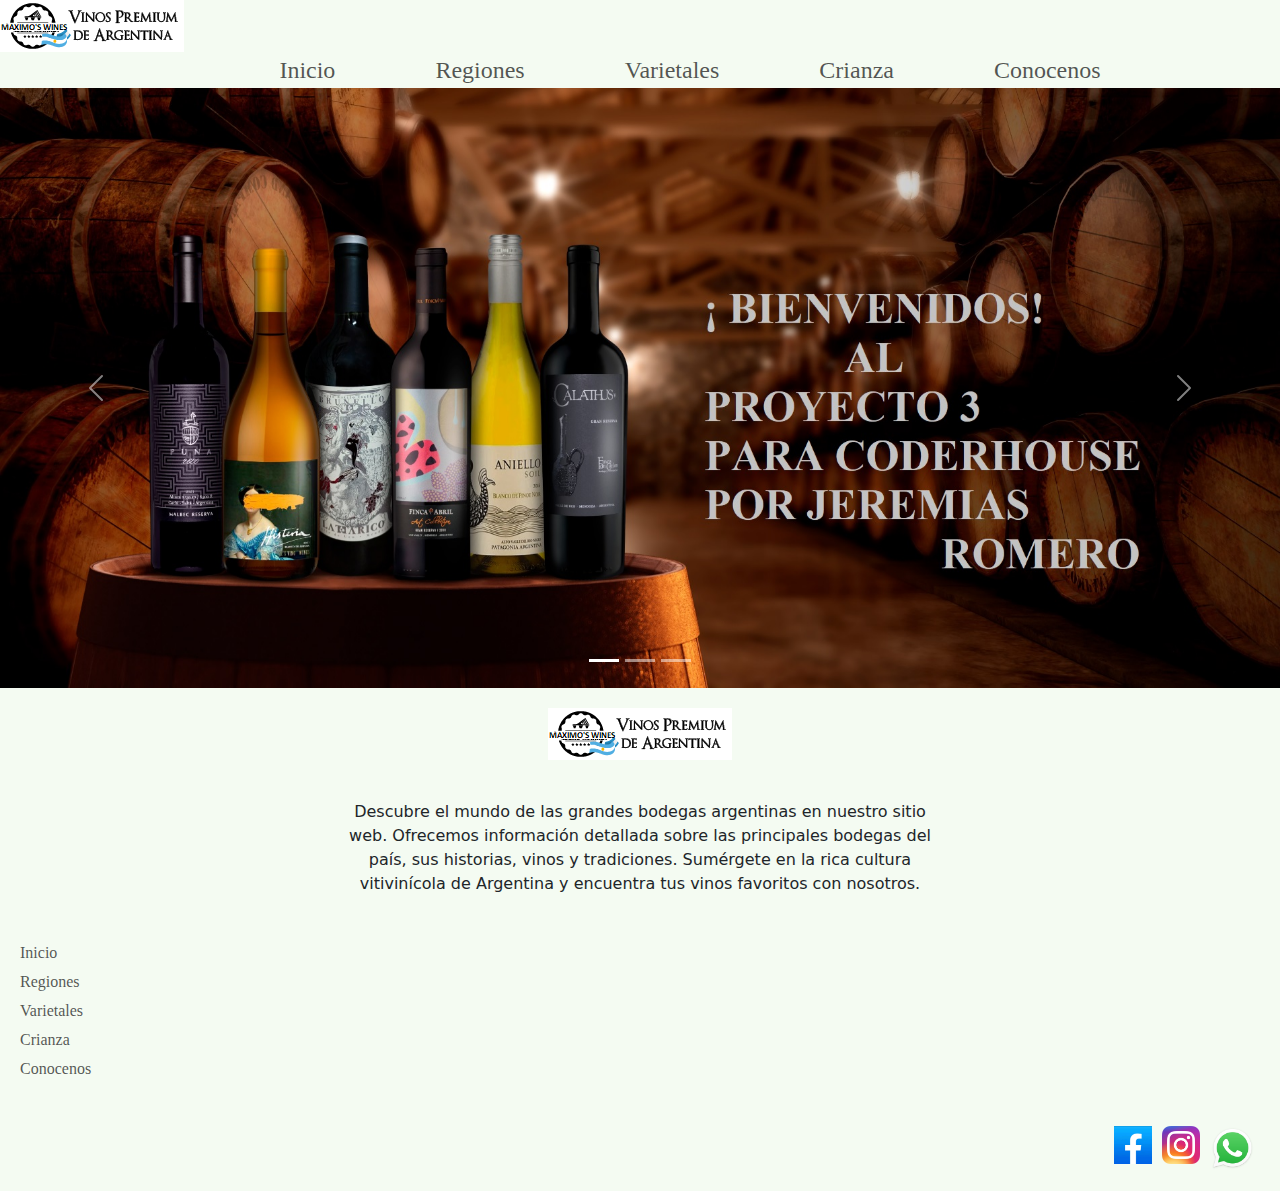
==== index.html @ cdd923b2 "Se le agrega sass al proyecto" ====
<!DOCTYPE html>
<html lang="en">

<head>
    <meta charset="utf-8">
    <meta name="viewport" content="width=device-width, initial-scale=1">
    <title>Maximo's Wines</title>
    <link rel="stylesheet" href="css/style.css">
    <link href="https://cdn.jsdelivr.net/npm/bootstrap@5.3.3/dist/css/bootstrap.min.css" rel="stylesheet"
        integrity="sha384-QWTKZyjpPEjISv5WaRU9OFeRpok6YctnYmDr5pNlyT2bRjXh0JMhjY6hW+ALEwIH" crossorigin="anonymous">
</head>

<body class="conteiner-maximo">
    <header>
        <a href="index.html"><img src="img/logo-maximos-wine_s-terminado.png" alt="logo-maximos-wine"></a>
        <nav>
            <ul class="conteiner-menu">
                <li class="inicio"><a href="index.html">Inicio</a></li>
                <li class="regiones"><a href="html/regiones.html">Regiones</a></li>
                <li class="varietales"><a href="html/varietales.html">Varietales</a></li>
                <li class="crianza"><a href="html/crianza.html">Crianza</a></li>
                <li class="conocenos"><a href="html/conocenos.html">Conocenos</a></li>
            </ul>
        </nav>
    </header>
    <main>
        <section>
            <div id="carouselExampleIndicators" class="carousel slide">
                <div class="carousel-indicators">
                    <button type="button" data-bs-target="#carouselExampleIndicators" data-bs-slide-to="0"
                        class="active" aria-current="true" aria-label="Slide 1"></button>
                    <button type="button" data-bs-target="#carouselExampleIndicators" data-bs-slide-to="1"
                        aria-label="Slide 2"></button>
                    <button type="button" data-bs-target="#carouselExampleIndicators" data-bs-slide-to="2"
                        aria-label="Slide 3"></button>
                </div>
                <div class="carousel-inner">
                    <div class="carousel-item active">
                        <img src="img/slide-3.jpg" class="d-block w-100" alt="slide-3">
                    </div>
                    <div class="carousel-item">
                        <img src="img/banner2-carrusel.jpg" class="d-block w-100" alt="slide-2">
                    </div>
                    <div class="carousel-item">
                        <img src="img/maderomarket-slide-2.jpg" class="d-block w-100" alt="slide-2">
                    </div>
                </div>
                <button class="carousel-control-prev" type="button" data-bs-target="#carouselExampleIndicators"
                    data-bs-slide="prev">
                    <span class="carousel-control-prev-icon" aria-hidden="true"></span>
                    <span class="visually-hidden">Previous</span>
                </button>
                <button class="carousel-control-next" type="button" data-bs-target="#carouselExampleIndicators"
                    data-bs-slide="next">
                    <span class="carousel-control-next-icon" aria-hidden="true"></span>
                    <span class="visually-hidden">Next</span>
                </button>
            </div>
        </section>
    </main>
    
    <footer>
        <a href="index.html"><img src="img/logo-maximos-wine_s-terminado.png" alt="logo-maximos-wine"
                class="footer-logo"></a>
        <p class="parrafo-footer">
            Descubre el mundo de las grandes bodegas argentinas en nuestro sitio web. Ofrecemos información detallada
            sobre las principales bodegas del país, sus historias, vinos y tradiciones. Sumérgete en la rica cultura
            vitivinícola de Argentina y encuentra tus vinos favoritos con nosotros.
        </p>
        <ul>
            <li><a href="index.html">Inicio</a></li>
            <li><a href="html/regiones.html">Regiones</a></li>
            <li><a href="html/varietales.html">Varietales</a></li>
            <li><a href="#">Crianza</a></li>
            <li><a href="#">Conocenos</a></li>
        </ul>
        <div class="social-icons">
            <a href="https://www.facebook.com/?locale=es_LA" target="_blank"><img src="img/Logo_de_Facebook.png"
                    alt="logo_de_facebook" width="38" height="38"></a>
            <a href="https://www.instagram.com/" target="_blank"><img src="img/Instagram-logo.png" alt="logo-instagram"
                    width="38" height="38"></a>
            <a href="https://web.whatsapp.com/" target="_blank"><img src="img/WhatsApp_icon.png.png" alt="logo-wsp"
                    width="45" height="45"></a>
        </div>
    </footer>



    <script src="https://cdn.jsdelivr.net/npm/bootstrap@5.3.3/dist/js/bootstrap.bundle.min.js"
        integrity="sha384-YvpcrYf0tY3lHB60NNkmXc5s9fDVZLESaAA55NDzOxhy9GkcIdslK1eN7N6jIeHz" crossorigin="anonymous">
    </script>
</body>

</html>
---- css/style.css ----
header {
  background-color: rgba(243, 250, 240, 0.897);
  border: none;
  padding: 0;
  margin: 0;
}
header nav ul {
  list-style: none;
  padding: 0;
  margin: 0;
  display: flex;
  justify-content: center;
  flex-wrap: wrap;
}
header nav ul li {
  margin-right: 0;
}
header nav ul li a {
  text-decoration: none;
  font-family: "Times New Roman", Times, serif;
  color: rgba(0, 0, 0, 0.678);
  font-size: x-large;
  padding-right: 100px;
}

footer {
  background-color: rgba(243, 250, 240, 0.897);
  padding: 20px;
  display: flex;
  flex-direction: column;
  align-items: center;
  text-align: center;
}
footer .footer-logo {
  margin-bottom: 20px;
}
footer .parrafo-footer {
  max-width: 600px;
  margin: 20px auto;
  font-size: 1rem;
}
footer ul {
  list-style: none;
  padding: 0;
  margin: 20px 0;
  text-align: left;
  align-self: flex-start;
}
footer ul li {
  margin: 5px 0;
}
footer ul li a {
  text-decoration: none;
  font-family: "Times New Roman", Times, serif;
  color: rgba(0, 0, 0, 0.678);
  font-size: 1rem;
}
footer .social-icons {
  display: flex;
  justify-content: flex-end;
  width: 100%;
  margin-top: 20px;
}
footer .social-icons a {
  margin: 0 5px;
}

@media (max-width: 1024px) {
  .inicio {
    padding-left: 300px;
  }
  nav ul li a {
    font-size: large;
  }
}
@media (max-width: 768px) {
  nav ul {
    flex-direction: column;
    align-items: center;
  }
  nav ul li {
    margin-right: 0;
    margin-bottom: 10px;
  }
  nav ul li a {
    font-size: medium;
  }
  .inicio {
    padding-left: 0;
  }
  footer ul {
    align-self: center;
    text-align: center;
  }
  footer .social-icons {
    justify-content: center;
  }
}
@media (max-width: 480px) {
  nav ul li a {
    font-size: small;
  }
  footer ul {
    text-align: center;
  }
  footer ul li {
    margin: 5px 0;
  }
  footer p {
    font-size: 0.875rem;
  }
  footer .social-icons a {
    margin: 5px 5px;
  }
}
.h1-conocenos {
  background-color: #000000;
  color: white;
  padding: 10px;
  border-radius: 5px;
  text-align: center;
}

.d-flex {
  display: flex;
  align-items: center;
}

.img-maximo-jere {
  max-width: 100%;
  height: auto;
}

.parrafo-derecha-img {
  margin-left: 20px;
  color: rgb(0, 0, 0);
  font-family: "Times New Roman", Times, serif;
  font-size: xx-large;
}
@media (max-width: 1200px) {
  .parrafo-derecha-img {
    font-size: x-large;
    margin-left: 15px;
  }
}
@media (max-width: 992px) {
  .parrafo-derecha-img {
    font-size: large;
    margin-left: 0;
    margin-top: 10px;
  }
}
@media (max-width: 768px) {
  .parrafo-derecha-img {
    font-size: medium;
    margin-top: 5px;
  }
}
@media (max-width: 576px) {
  .parrafo-derecha-img {
    font-size: small;
  }
}

@media (max-width: 1200px) {
  .main-crianza .h1-crianza {
    padding-top: 80px;
    padding-left: 50px;
    font-size: 2.5rem;
  }
  .main-crianza .grid-container {
    grid-template-columns: 1fr;
    padding-left: 50px;
  }
  .main-crianza .parrafo-crianza {
    font-size: medium;
  }
}
@media (max-width: 768px) {
  .main-crianza .h1-crianza {
    padding-top: 60px;
    padding-left: 20px;
    font-size: 2rem;
  }
  .main-crianza .grid-container {
    grid-template-columns: 1fr;
    padding-left: 20px;
    padding-right: 20px;
  }
  .main-crianza .parrafo-crianza {
    font-size: small;
  }
}
@media (max-width: 480px) {
  .main-crianza .h1-crianza {
    padding-top: 40px;
    padding-left: 10px;
    font-size: 1.5rem;
  }
  .main-crianza .grid-container {
    padding-left: 10px;
    padding-right: 10px;
  }
  .main-crianza .parrafo-crianza {
    font-size: smaller;
  }
}
body {
  background-color: rgba(243, 250, 240, 0.897);
}

.inicio {
  padding-left: 200px;
}

main .info-conteiner {
  background-color: rgba(243, 250, 240, 0.897);
}
main .info-conteiner .parrafo-regiones {
  text-align: center;
  font-family: "Times New Roman", Times, serif;
  font-size: large;
}
main .info-conteiner .card-body {
  background-color: #d5f0d5;
}

.varietales-container {
  background-color: rgba(243, 250, 240, 0.897);
}
.varietales-container .varietales-h1 {
  font-family: "Times New Roman", Times, serif;
  text-align: center;
  font-size: normal;
}
.varietales-container .parrafo-varietales {
  font-family: "Times New Roman", Times, serif;
  text-align: center;
  font-size: x-large;
}
.varietales-container .varietales-h2 {
  font-family: "Times New Roman", Times, serif;
  text-align: center;
  font-size: normal;
  color: rgb(54, 0, 0);
}

.main-crianza {
  background-image: url("../img/Vista superior de la botella de vino con fondo de pizarra _ Foto Premium.jpg");
  background-size: cover;
  background-position: center;
  background-repeat: no-repeat;
  min-height: 100vh;
}
.main-crianza .h1-crianza {
  font-family: "Times New Roman", Times, serif;
  color: rgba(240, 248, 255, 0.589);
  padding-top: 100px;
  padding-left: 100px;
}
.main-crianza .parrafo-crianza {
  color: antiquewhite;
  font-family: "Times New Roman", Times, serif;
  font-size: large;
}
.main-crianza .grid-container {
  display: grid;
  grid-template-columns: 1fr 2fr 1fr;
  justify-items: center;
  padding-left: 100px;
}

.conteiner-conocenos {
  background-color: rgba(243, 250, 240, 0.897);
}
.conteiner-conocenos .h1-conocenos {
  background-color: #000000;
  color: white;
  padding: 10px;
  border-radius: 5px;
  text-align: center;
}
.conteiner-conocenos .d-flex {
  display: flex;
  align-items: center;
}
.conteiner-conocenos .img-maximo-jere {
  max-width: 100%;
  height: auto;
}
.conteiner-conocenos .parrafo-derecha-img {
  margin-left: 20px;
  color: rgb(0, 0, 0);
  font-family: "Times New Roman", Times, serif;
  font-size: xx-large;
}

/*# sourceMappingURL=style.css.map */
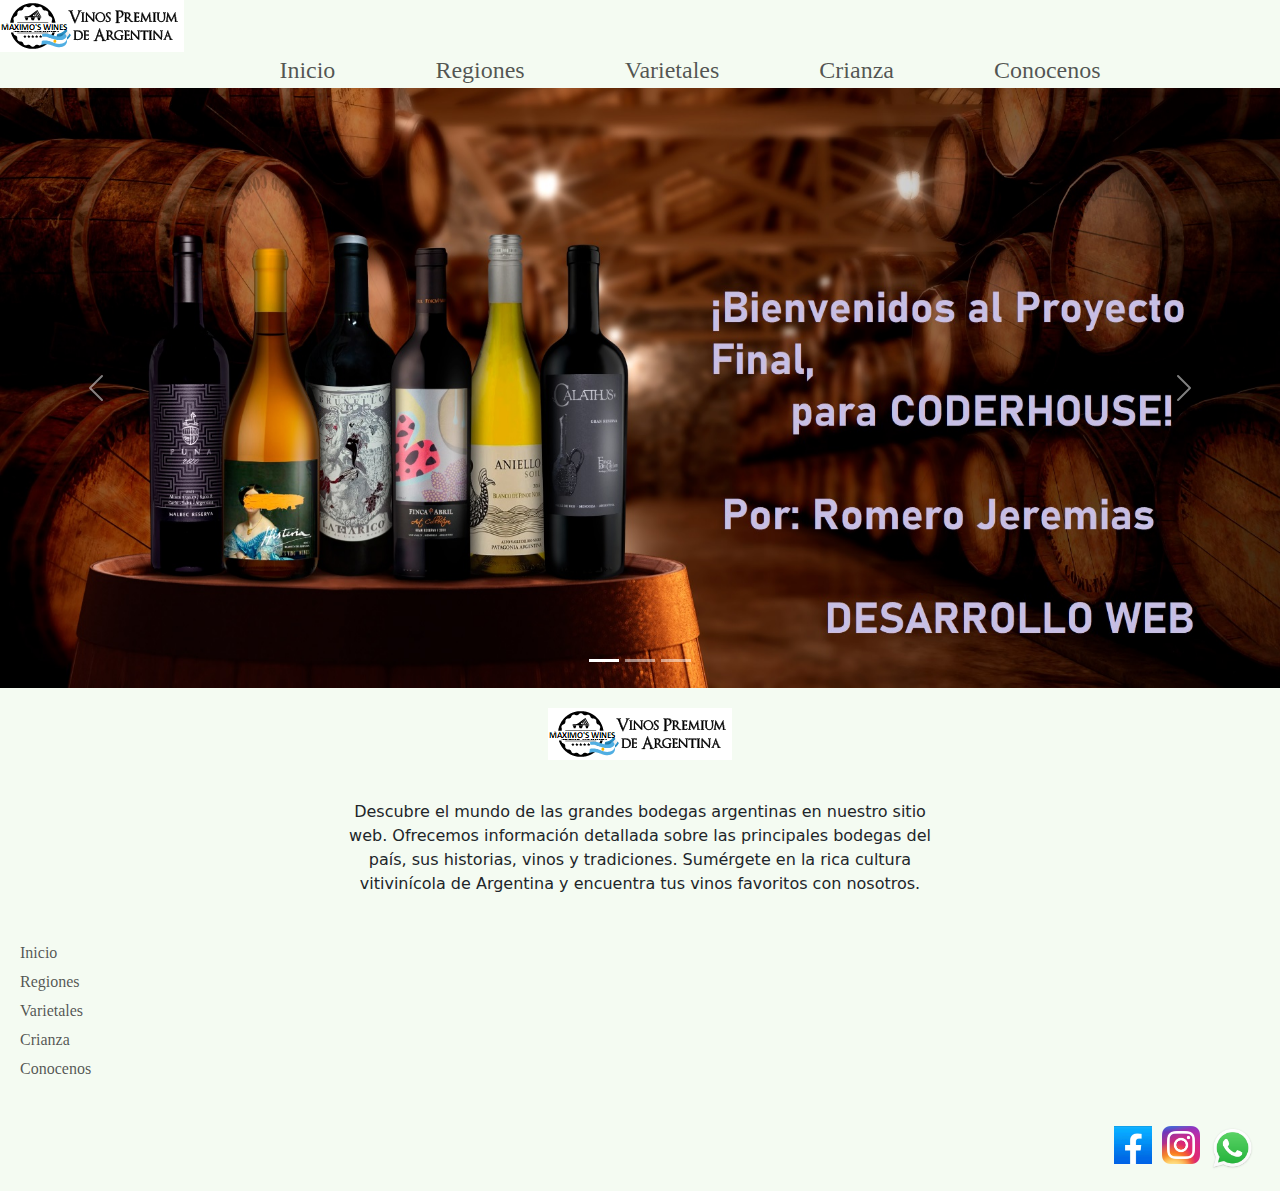
==== commit f44467ba: "proyecto final" ====
--- a/index.html
+++ b/index.html
@@ -4,7 +4,11 @@
 <head>
     <meta charset="utf-8">
     <meta name="viewport" content="width=device-width, initial-scale=1">
+    <meta name="description" content="Maximo's Wines ofrece una amplia variedad de vinos selectos de Argentina.">
+    <meta name="keywords" content="vinos, Maximo's Wines, vino tinto, vino blanco, selección de vinos">
+    <meta name="author" content="Maximo's Wines">
     <title>Maximo's Wines</title>
+    <link rel="icon" href="/img/icono-maximos-wines-vinos-premium-boutique.ico" type="image/x-icon">
     <link rel="stylesheet" href="css/style.css">
     <link href="https://cdn.jsdelivr.net/npm/bootstrap@5.3.3/dist/css/bootstrap.min.css" rel="stylesheet"
         integrity="sha384-QWTKZyjpPEjISv5WaRU9OFeRpok6YctnYmDr5pNlyT2bRjXh0JMhjY6hW+ALEwIH" crossorigin="anonymous">
@@ -58,7 +62,7 @@
             </div>
         </section>
     </main>
-    
+
     <footer>
         <a href="index.html"><img src="img/logo-maximos-wine_s-terminado.png" alt="logo-maximos-wine"
                 class="footer-logo"></a>
